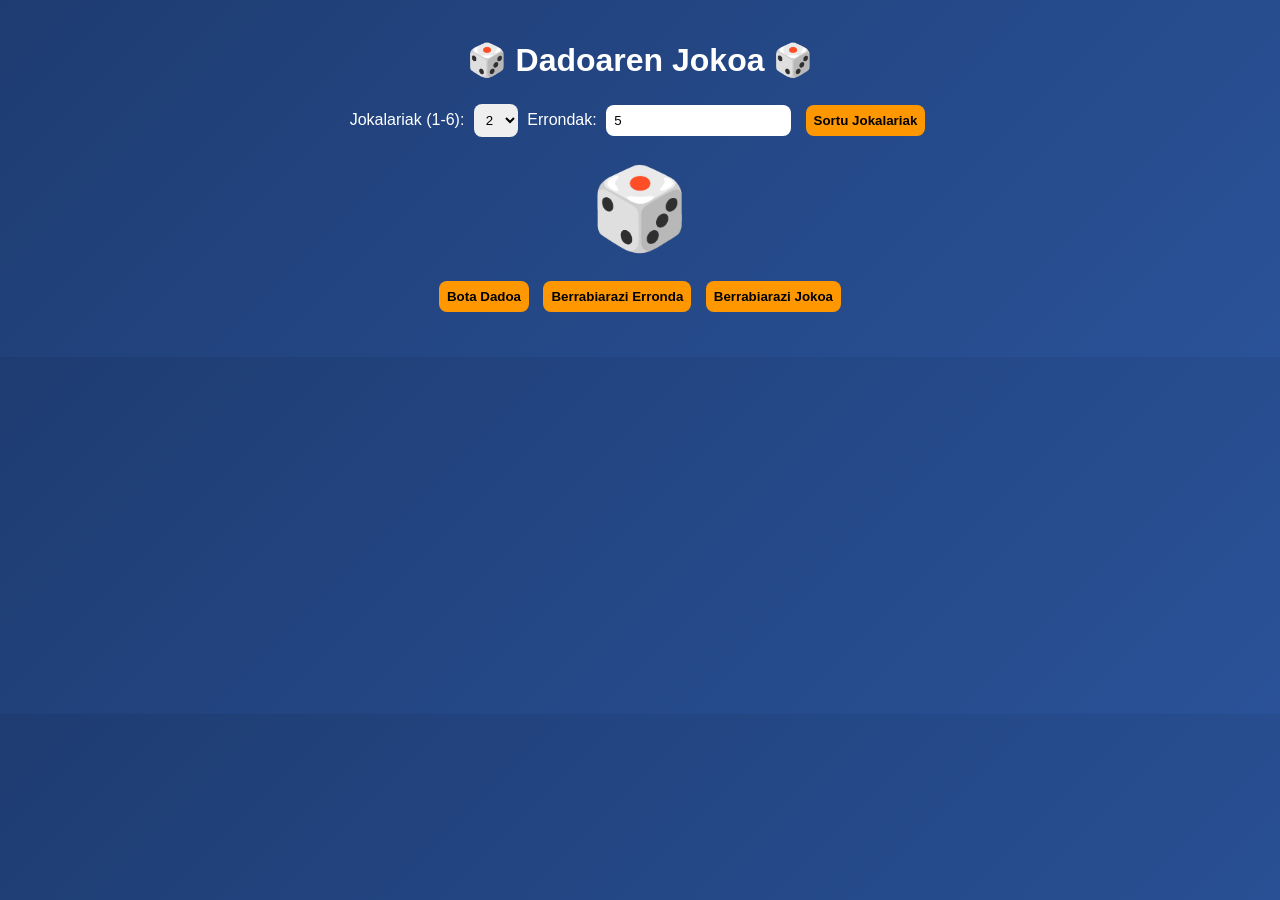
==== game-hub/games/dado/index.html @ 59c2cfe6 "Add files via upload" ====
<!DOCTYPE html>
<html lang="es">

<head>
    <meta charset="UTF-8">
    <meta name="viewport" content="width=device-width, initial-scale=1.0">
    <title>Juego Profesional del Dado</title>
    <link rel="stylesheet" href="style.css">
    <link rel="manifest" href="manifest.json">
    <meta name="theme-color" content="#ff9800">

</head>

<body>

    <h1>🎲 Dadoaren Jokoa 🎲</h1>

    <div class="config">
        <label>Jokalariak (1-6):</label>
        <select id="numJugadores">
            <option value="1">1</option>
            <option value="2" selected>2</option>
            <option value="3">3</option>
            <option value="4">4</option>
            <option value="5">5</option>
            <option value="6">6</option>
        </select>

        <label>Errondak:</label>
        <input type="number" id="numRondas" min="1" value="5">

        <button onclick="crearJugadores()">Sortu Jokalariak</button>
    </div>

    <div id="jugadoresContainer"></div>

    <div class="dado-container">
        <div id="dado" class="dado">🎲</div>
    </div>

    <div class="botones">
        <button onclick="tirarDado()">Bota Dadoa</button>
        <button onclick="reiniciarRonda()">Berrabiarazi Erronda</button>
        <button onclick="reiniciarJuego()">Berrabiarazi Jokoa</button>
    </div>

    <h2 id="infoRonda"></h2>
    <div id="resultado"></div>
    <div id="tablaPuntos"></div>

    <script src="script.js"></script>
</body>

</html>
---- game-hub/games/dado/style.css ----
body {
    font-family: Arial, sans-serif;
    text-align: center;
    background: linear-gradient(135deg, #1e3c72, #2a5298);
    color: white;
    margin: 0;
    padding: 20px;
}

h1 {
    margin-bottom: 20px;
}

.config, .botones {
    margin: 15px 0;
}

input, select, button {
    padding: 8px;
    margin: 5px;
    border-radius: 8px;
    border: none;
}

button {
    cursor: pointer;
    background-color: #ff9800;
    font-weight: bold;
}

button:hover {
    background-color: #ffc107;
}

.jugador {
    margin: 10px;
}

.dado-container {
    margin: 20px 0;
}

.dado {
    font-size: 80px;
    transition: transform 0.5s ease;
}

.animar {
    transform: rotate(720deg) scale(1.3);
}

/* 📱 Versión móvil */
@media (max-width: 600px) {
    .dado {
        font-size: 60px;
    }

    input, select, button {
        width: 90%;
    }
}
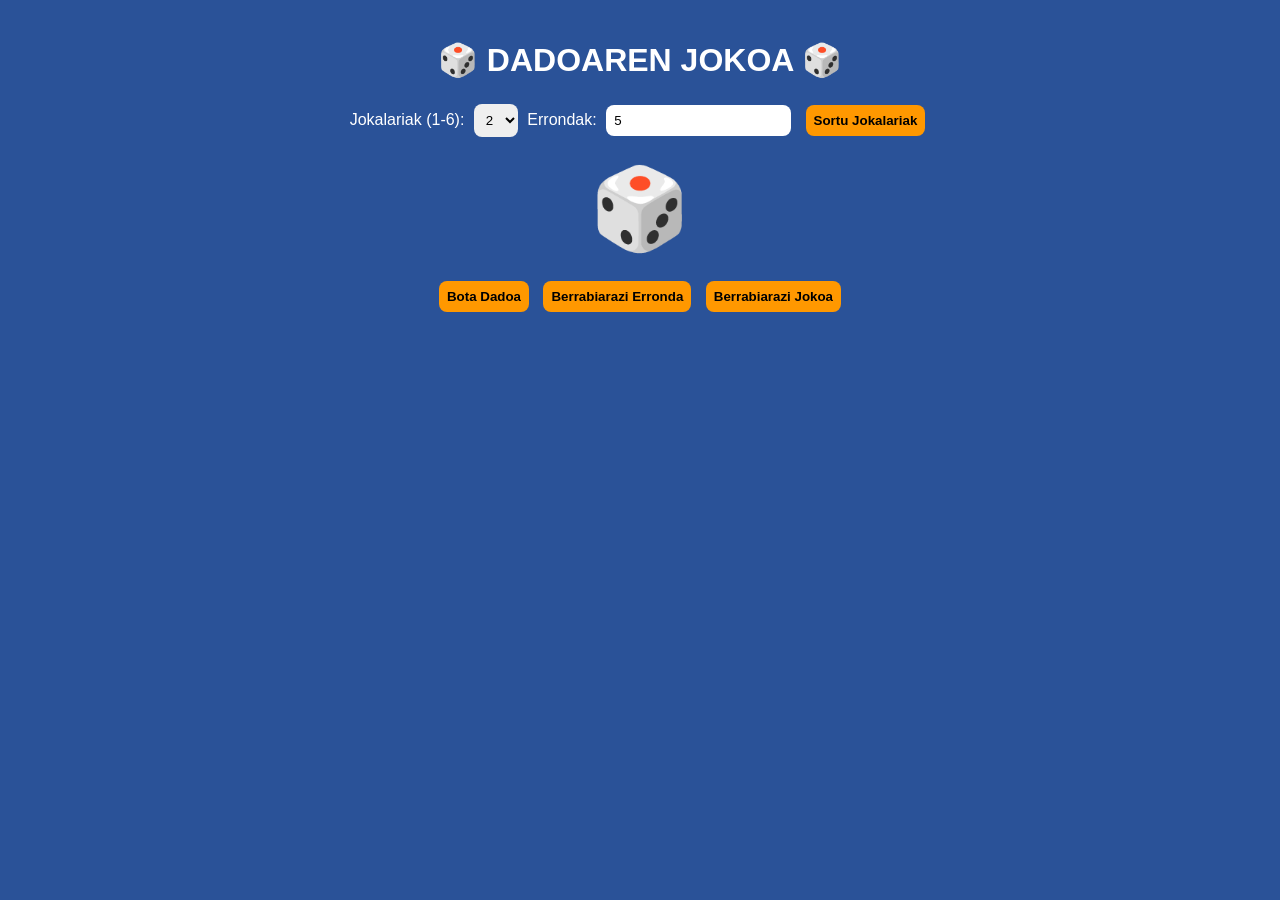
==== commit 1a9396f6: "Add files via upload" ====
--- a/game-hub/games/dado/index.html
+++ b/game-hub/games/dado/index.html
@@ -13,7 +13,7 @@
 
 <body>
 
-    <h1>🎲 Dadoaren Jokoa 🎲</h1>
+    <h1>🎲 DADOAREN JOKOA 🎲</h1>
 
     <div class="config">
         <label>Jokalariak (1-6):</label>
--- a/game-hub/games/dado/style.css
+++ b/game-hub/games/dado/style.css
@@ -1,7 +1,7 @@
 body {
     font-family: Arial, sans-serif;
     text-align: center;
-    background: linear-gradient(135deg, #1e3c72, #2a5298);
+    background: #2a5298;
     color: white;
     margin: 0;
     padding: 20px;
